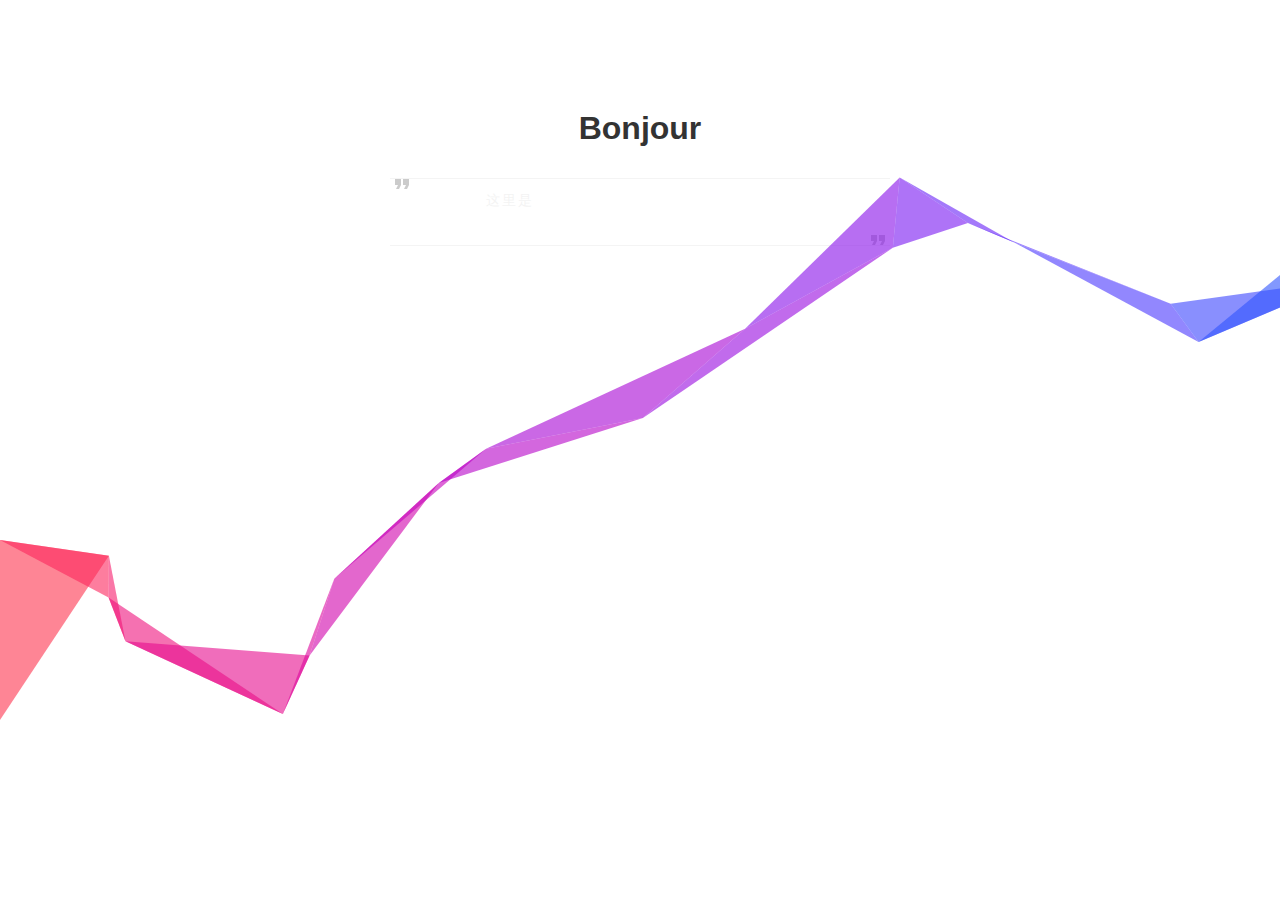
==== web/index.html @ fe9ae3c7 "Complete the function of query,add,delete and update" ====
<!Doctype html>
<html>
<head>
    <meta charset="utf-8"/>
    <meta http-equiv="X-UA-Compatible" content="IE=edge">
    <meta name="viewport" content="width=device-width, initial-scale=1, maximum-scale=1">
    <meta name="keywords" content="SANNAHA">
    <link rel="icon" href="http://sannaha.moe/images/favicon-32x32.ico" type="image/x-icon">
    <title>SANNAHA - Home page of SANNAHA</title>
    <link rel="stylesheet" type="text/css" href="js/main.css"/>
</head>

<body>
<div class="vi">
    <div class="sidebar">
        <div class="header">
            <h1>Bonjour</h1>
            <div class="quote">
                <p class="quote-text animate-init">
                    <span class="animate-init">这里是</span>
                    <span class="animate-init"> 誓願SANNAHA,</span>
                    <span class="animate-init"> MBTI 偏好</span>
                    <span class="animate-init"> INTJ.</span>
                </p>
            </div>
        </div>
        <div class="menu">
            <p><a href="https://sannaha.moe" class="animate-init" rel="noopener noreferrer">Blog</a></p>
            <p><a href="https://github.com/sannaha" class="animate-init" rel="external nofollow noopener noreferrer">Github</a></p>
            <p><a href="query" class="animate-init" rel="external nofollow noopener noreferrer">DailyLog</a></p>
        </div>
        <div class="location">
            <i class="location-icon"></i>
            <span class="location-text animate-init">Beijing - China</span>
        </div>
        <div class="relocating">
            Navigating to: <span class="relocate-location"></span>...
        </div>
    </div>

    <div class="content">
        <span class="close">close</span>
    </div>
</div>
<canvas width="1920" height="949"></canvas>
<script type="text/javascript" src="js/index.js"></script>
<script>
    $(document).ready(function () {
        var delay = 1;
        var DELAY_STEP = 200;
        var animationOptions = { opacity: 1, top: 0};

        $('h1').animate(animationOptions).promise()
            .pipe(animateMain)
            .pipe(animateLocationIcon);

        function animateMain() {
            var dfd = $.Deferred();
            var els = $('.animate-init');
            var size = els.size();

            els.each(function (index, el) {
                delay++;
                $(el).delay(index * DELAY_STEP)
                    .animate(animationOptions);
                (size - 1 === index) && dfd.resolve();
            });
            return dfd.promise();
        }

        function animateLocationIcon() {
            $('.location-icon').delay(delay * DELAY_STEP).animate({
                opacity: 1,
                top: 0
            }).promise().done(animationQuote);
        }

        function animationQuote() {}
    });

    document.addEventListener('touchmove', function (e) {
        e.preventDefault()
    })
    var c = document.getElementsByTagName('canvas')[0],
        x = c.getContext('2d'),
        pr = window.devicePixelRatio || 1,
        w = window.innerWidth,
        h = window.innerHeight,
        f = 90,
        q,
        m = Math,
        r = 0,
        u = m.PI*2,
        v = m.cos,
        z = m.random
    c.width = w*pr
    c.height = h*pr
    x.scale(pr, pr)
    x.globalAlpha = 0.6
    function i(){
        x.clearRect(0,0,w,h)
        q=[{x:0,y:h*.7+f},{x:0,y:h*.7-f}]
        while(q[1].x<w+f) d(q[0], q[1])
    }
    function d(i,j){
        x.beginPath()
        x.moveTo(i.x, i.y)
        x.lineTo(j.x, j.y)
        var k = j.x + (z()*2-0.25)*f,
            n = y(j.y)
        x.lineTo(k, n)
        x.closePath()
        r-=u/-50
        x.fillStyle = '#'+(v(r)*127+128<<16 | v(r+u/3)*127+128<<8 | v(r+u/3*2)*127+128).toString(16)
        x.fill()
        q[0] = q[1]
        q[1] = {x:k,y:n}
    }
    function y(p){
        var t = p + (z()*2-1.1)*f
        return (t>h||t<0) ? y(p) : t
    }
    document.onclick = i
    document.ontouchstart = i
    i()
</script>
</body>
</html>
---- web/js/main.css ----
* {
    margin: 0;
    padding: 0;
}

body {
    font: 16px/1.8 "Lato", "Microsoft Jhenghei", "Hiragino Sans GB", "Microsoft YaHei", arial, sans-serif;
    color: #333;
}

::selection {
    background: #222;
    color: white;
}

a {
    color: #333;
}

p {
    margin: 20px 0;
}

ul, ol {
    list-style: none;
}

.vi {
    position: relative;
    margin: 100px auto 0;
    width: 960px;
}

@media (max-width: 767px) {
    .vi {
        margin-top: 50px;
        width: auto;
    }
}

.vi h1 {
    text-align: center;
    position: relative;
    top: -10px;
    opacity: 0;
}

.quote {
    position: relative;
    margin: 40px 0;
    color: #666;
    text-align: center;
}

.quote::before, .quote::after {
    position: absolute;
    content: ' ';
    display: block;
    width: 100%;
    height: 24px;
    opacity: 0.2;

}

.quote::before {
    top: -20px;
    border-top: 1px solid #ccc;
    background: url("[data-uri]") no-repeat 0 -7px;
    background-size: 24px 24px;
}

.quote::after {
    bottom: -20px;
    border-bottom: 1px solid #ccc;
    background: url("[data-uri]") no-repeat 100% 7px;
    background-size: 24px 24px;
}

.quote cite::before {
    content: "-";
    padding: 0 5px;
}

.quote p, .quote div {
    text-align: center
}

.quote-text {

}

.menu {
    margin-top: 40px;
    text-align: center;
    font-size: 14px;
}

.menu a {
    display: inline-block;
    position: relative;
    margin-left: 10px;
    text-decoration: none;
    border-bottom: 1px solid #ccc;
}

.menu a:hover {
    border-bottom: 1px solid #f33;
    color: #f33;
}

.menu a:active {
    top: 1px !important;
}

.menu a:first-child {
    margin-left: 0;
}

.sidebar {
    margin: 0 auto;
    max-width: 500px;
}

@media (max-width: 767px) { 
    .sidebar {
        padding: 0 40px;
    }
}

.location {
    margin-top: 40px;
    text-align: center;
}
.location-icon {
    position: relative;
    top: 10px;
    opacity: 0;
    display: inline-block;
    vertical-align: top;
    width: 16px;
    height: 40px;
    background: url("[data-uri]") no-repeat left center;
    background-size: 16px;
}
.location-text {
    display: inline-block;
    vertical-align: top;
    font-size: 13px;
    line-height: 40px;
}

.relocating {
    opacity: 0;
    color: #ccc;
    font-size: 13px;
    text-align: center;
    transition: all .3s ease;
}

.content {
    display: none;
    position: relative;
    margin-left: 400px;
}

.close {
    position: absolute;
    top: -10px;
    right: 10px;
}

.animate-init {
    position: relative;
    top: -10px;
    opacity: 0;
}

.hidden { display: none; }

p {
    font-size: 14px;
    line-height: 2em;
    margin: 0;
    letter-spacing: 2px;
}
canvas {
    position: absolute;
    top: 0;
    left: 0;
    z-index: 0;
    width: 100%;
    height: 100%;
    pointer-events: none;
}
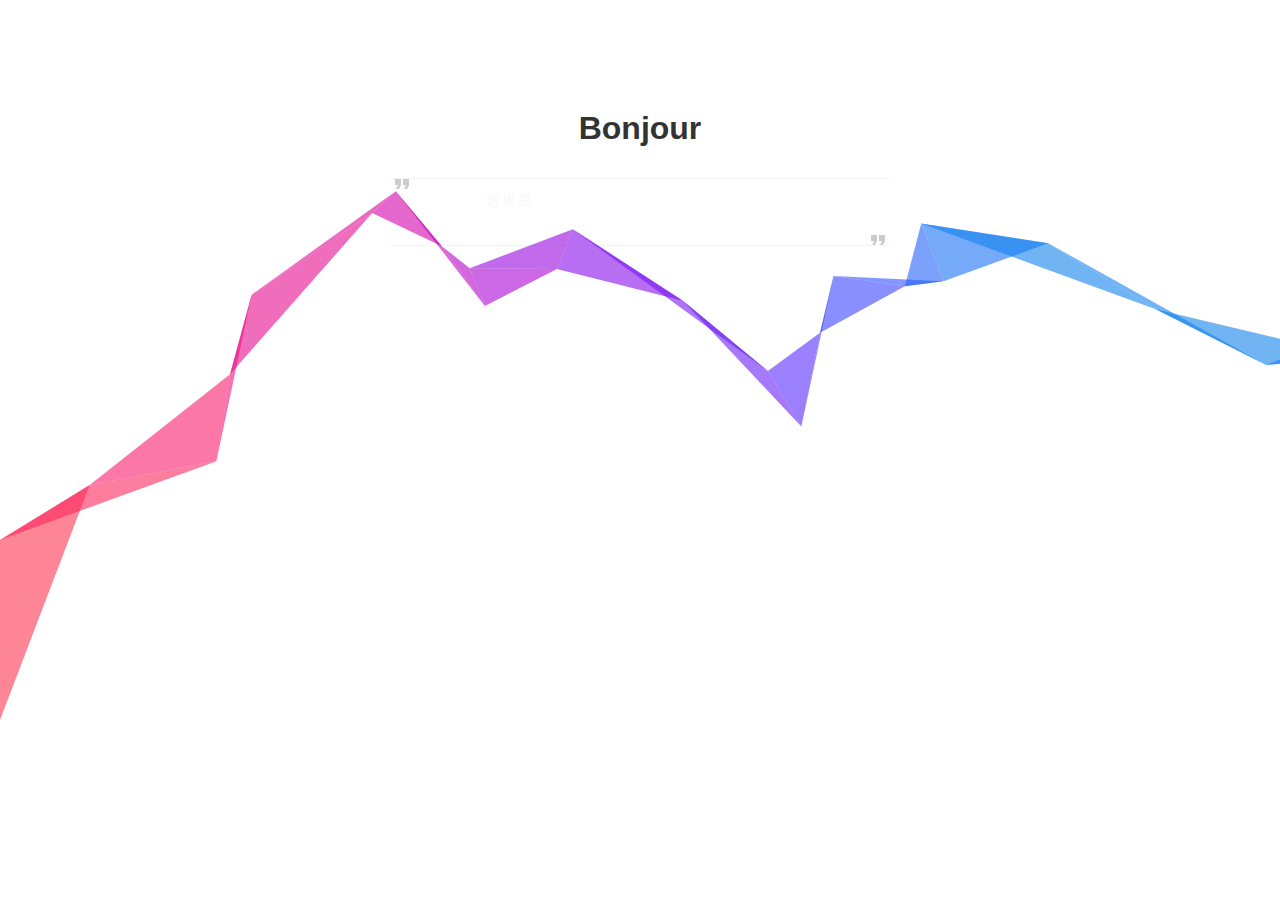
==== commit 3ff6e6f3: "根据IP判断是否有增删改的权限" ====
--- a/web/index.html
+++ b/web/index.html
@@ -28,6 +28,8 @@
             <p><a href="https://sannaha.moe" class="animate-init" rel="noopener noreferrer">Blog</a></p>
             <p><a href="https://github.com/sannaha" class="animate-init" rel="external nofollow noopener noreferrer">Github</a></p>
             <p><a href="query" class="animate-init" rel="external nofollow noopener noreferrer">DailyLog</a></p>
+			 <p><a href="#" class="animate-init" rel="external nofollow noopener noreferrer">WishList</a></p>
+			
         </div>
         <div class="location">
             <i class="location-icon"></i>
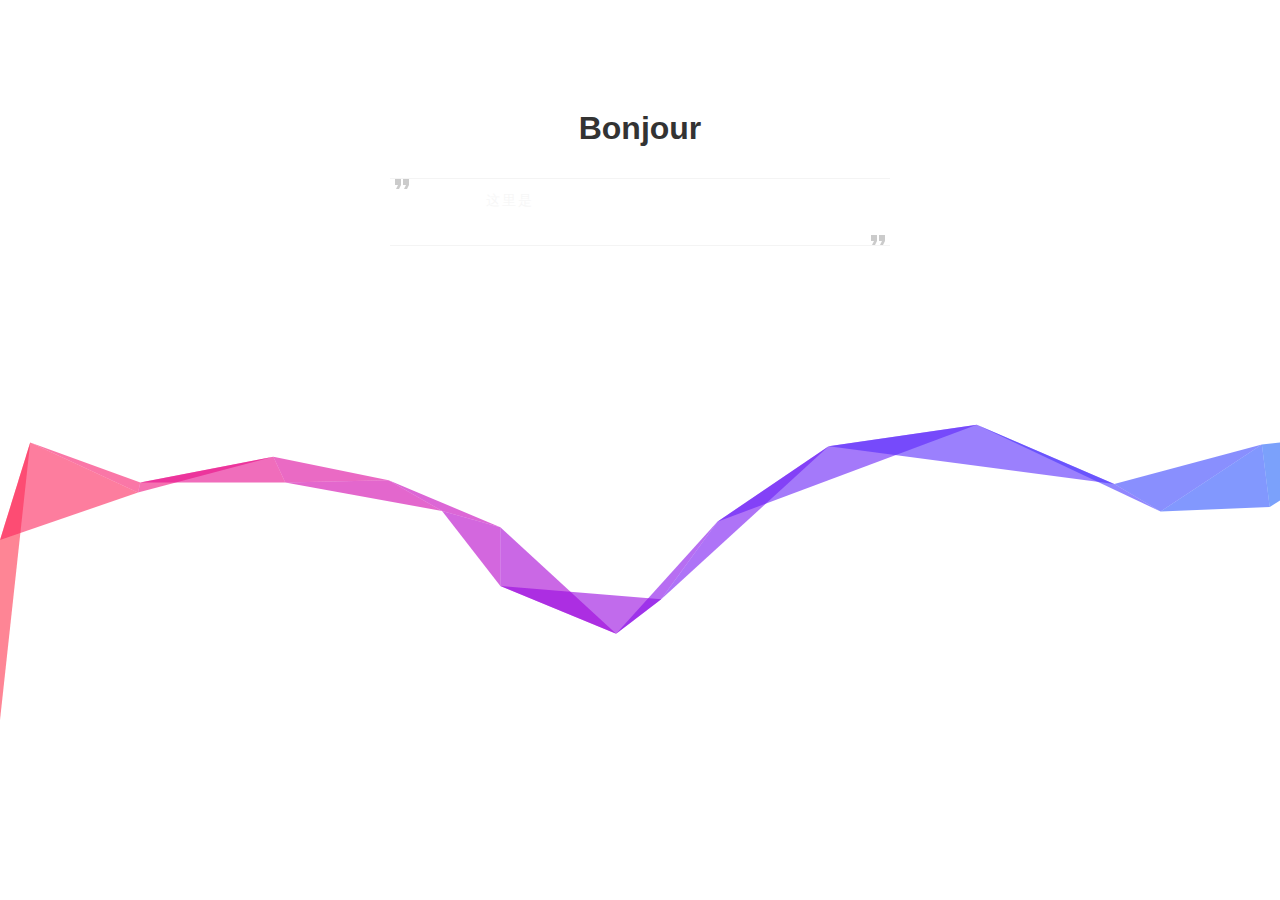
==== commit 1bfd0708: "DailyLog_20200420_v1.2_5 优化：修正资源文件位置错误的问题;强制跳转链接使用https" ====
--- a/web/index.html
+++ b/web/index.html
@@ -27,7 +27,7 @@
         <div class="menu">
             <p><a href="https://sannaha.moe" class="animate-init" rel="noopener noreferrer">Blog</a></p>
             <p><a href="https://github.com/sannaha" class="animate-init" rel="external nofollow noopener noreferrer">Github</a></p>
-            <p><a href="query" class="animate-init" rel="external nofollow noopener noreferrer">DailyLog</a></p>
+            <p><a href="https://dailylog.sannaha.moe/query" class="animate-init" rel="external nofollow noopener noreferrer">DailyLog</a></p>
 			 <p><a href="#" class="animate-init" rel="external nofollow noopener noreferrer">WishList</a></p>
 			
         </div>
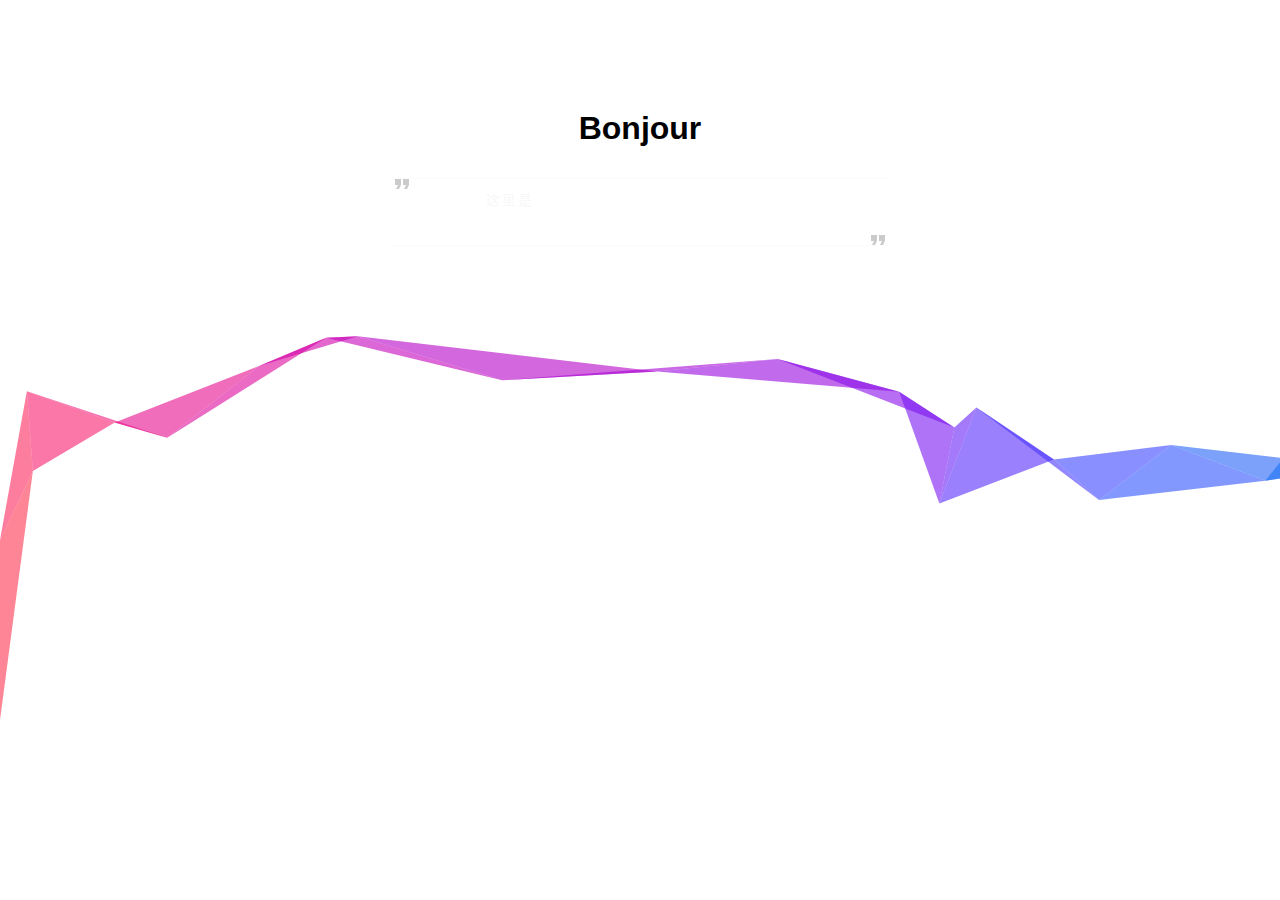
==== commit 06580138: "DailyLog_20200718_v1.4.0 新增：Dark Mode；优化：实时计算得分数据，css 样式，地址替换为相对路径" ====
--- a/web/index.html
+++ b/web/index.html
@@ -5,9 +5,9 @@
     <meta http-equiv="X-UA-Compatible" content="IE=edge">
     <meta name="viewport" content="width=device-width, initial-scale=1, maximum-scale=1">
     <meta name="keywords" content="SANNAHA">
-    <link rel="icon" href="http://sannaha.moe/images/favicon-32x32.ico" type="image/x-icon">
-    <title>SANNAHA - Home page of SANNAHA</title>
-    <link rel="stylesheet" type="text/css" href="js/main.css"/>
+    <link rel="icon" href="images/favicon-32x32.ico" type="image/x-icon">
+    <title>SANNAHA - Home page</title>
+    <link rel="stylesheet" type="text/css" href="css/index.css"/>
 </head>
 
 <body>
@@ -27,7 +27,7 @@
         <div class="menu">
             <p><a href="https://sannaha.moe" class="animate-init" rel="noopener noreferrer">Blog</a></p>
             <p><a href="https://github.com/sannaha" class="animate-init" rel="external nofollow noopener noreferrer">Github</a></p>
-            <p><a href="https://dailylog.sannaha.moe/query" class="animate-init" rel="external nofollow noopener noreferrer">DailyLog</a></p>
+            <p><a href="/query" class="animate-init" rel="external nofollow noopener noreferrer">DailyLog</a></p>
 			 <p><a href="#" class="animate-init" rel="external nofollow noopener noreferrer">WishList</a></p>
 			
         </div>
--- a/web/css/index.css
+++ b/web/css/index.css
@@ -0,0 +1,232 @@
+* {
+    margin: 0;
+    padding: 0;
+}
+
+body {
+    font: 16px/1.8 "Lato", "Microsoft Jhenghei", "Hiragino Sans GB", "Microsoft YaHei", arial, sans-serif;
+    color: #000;
+}
+
+::selection {
+    background: #333;
+    color: white;
+}
+
+p {
+    margin: 20px;
+}
+
+a {
+    color: #000;
+}
+
+ul, ol {
+    list-style: none;
+}
+
+.vi {
+    position: relative;
+    margin: 100px auto 0;
+    width: 960px;
+}
+
+.vi h1 {
+    text-align: center;
+    position: relative;
+    top: -10px;
+    opacity: 0;
+}
+
+.quote {
+    position: relative;
+    margin: 40px 0;
+    color: #666;
+    text-align: center;
+}
+
+.quote::before, .quote::after {
+    position: absolute;
+    content: ' ';
+    display: block;
+    width: 100%;
+    height: 24px;
+    opacity: 0.2;
+    color: #666;
+}
+
+.quote::before {
+    top: -20px;
+    border-top: 1px solid #eee;
+    background: url("[data-uri]") no-repeat 0 -7px;
+    background-size: 24px 24px;
+}
+
+.quote::after {
+    bottom: -20px;
+    border-bottom: 1px solid #eee;
+    background: url("[data-uri]") no-repeat 100% 7px;
+    background-size: 24px 24px;
+}
+
+.quote cite::before {
+    content: "-";
+    padding: 0 5px;
+}
+
+.quote p, .quote div {
+    text-align: center
+}
+
+.menu {
+    margin-top: 40px;
+    text-align: center;
+    font-size: 14px;
+}
+
+.menu p {
+    margin: 20px;
+}
+
+.menu a {
+    display: inline-block;
+    position: relative;
+    margin-left: 10px;
+    text-decoration: none;
+    border-bottom: 1px solid #ccc;
+}
+
+.menu a:hover {
+    border-bottom: 1px solid #f33;
+    color: #f33;
+}
+
+.menu a:active {
+    top: 1px !important;
+}
+
+.menu a:first-child {
+    margin-left: 0;
+}
+
+.sidebar {
+    margin: 0 auto;
+    max-width: 500px;
+}
+
+.location {
+    margin-top: 40px;
+    text-align: center;
+}
+
+.location-icon {
+    position: relative;
+    top: 10px;
+    opacity: 0;
+    display: inline-block;
+    vertical-align: top;
+    width: 16px;
+    height: 40px;
+    background: url("[data-uri]") no-repeat left center;
+    background-size: 16px;
+}
+
+.location-text {
+    display: inline-block;
+    vertical-align: top;
+    font-size: 13px;
+    line-height: 40px;
+}
+
+.relocating {
+    opacity: 0;
+    color: #ccc;
+    font-size: 13px;
+    text-align: center;
+    transition: all .3s ease;
+}
+
+.content {
+    display: none;
+    position: relative;
+    margin-left: 400px;
+}
+
+.close {
+    position: absolute;
+    top: -10px;
+    right: 10px;
+}
+
+.animate-init {
+    position: relative;
+    top: -10px;
+    opacity: 0;
+}
+
+.hidden {
+    display: none;
+}
+
+p {
+    font-size: 14px;
+    line-height: 2em;
+    margin: 0;
+    letter-spacing: 2px;
+}
+
+canvas {
+    position: absolute;
+    top: 0;
+    left: 0;
+    z-index: 0;
+    width: 100%;
+    height: 100%;
+    pointer-events: none;
+}
+
+@media (max-width: 767px) {
+    .sidebar {
+        padding: 0 40px;
+    }
+
+    .vi {
+        margin-top: 50px;
+        width: auto;
+    }
+}
+
+@media (prefers-color-scheme: dark) {
+    body {
+        background-color: #333;
+        color: #eee;
+    }
+
+    a {
+        color: #eee;
+    }
+
+    ::selection {
+        background: #eee;
+        color: black;
+    }
+
+    .quote {
+        position: relative;
+        margin: 40px 0;
+        color: #ccc;
+        text-align: center;
+    }
+
+    .quote::before {
+        border-top: 1px solid #eee;
+    }
+
+    .quote::after {
+        border-bottom: 1px solid #eee;
+    }
+
+    .menu a {
+        border-bottom: 1px solid #eee;
+    }
+}